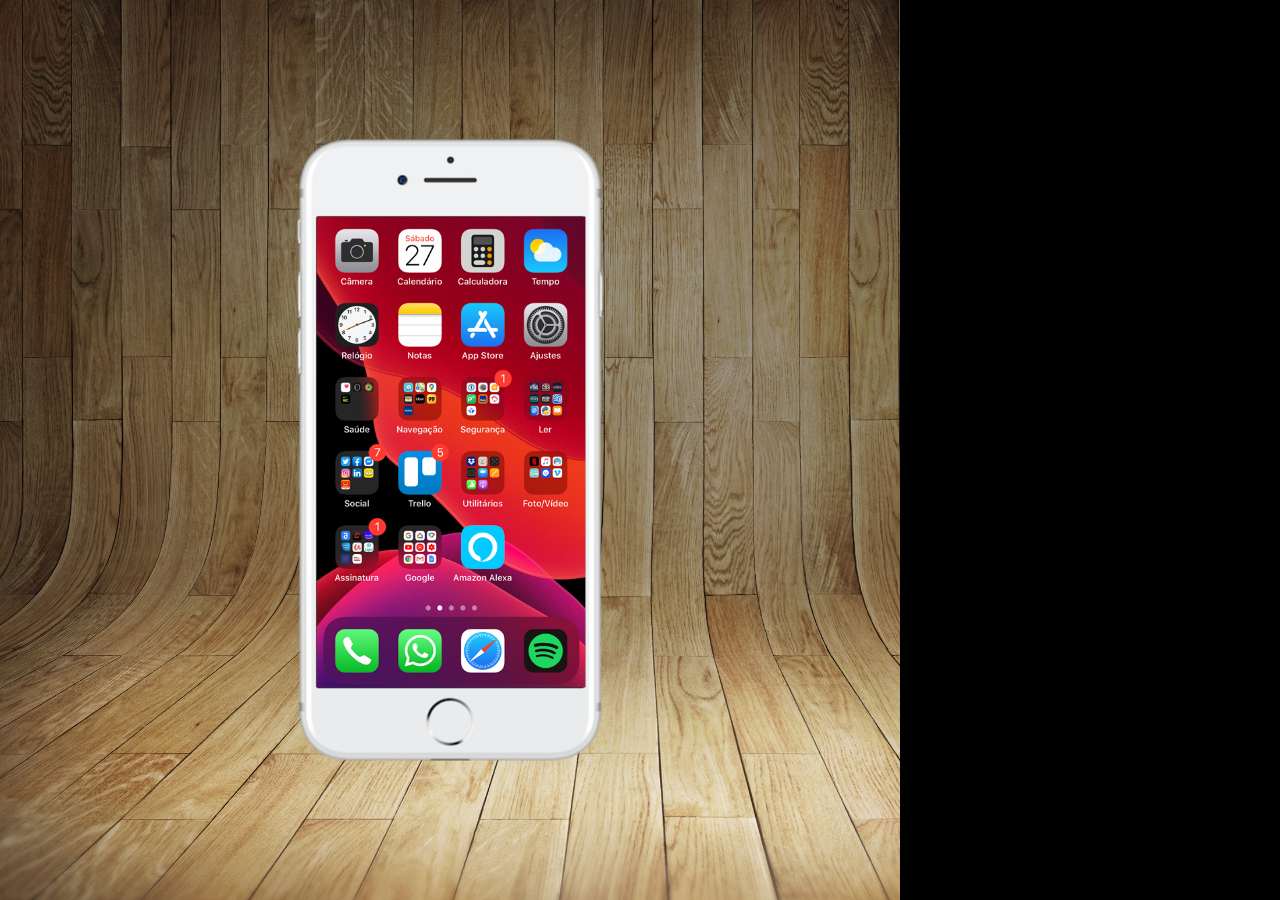
==== Social_Media/index.html @ 48df4f71 "projects" ====
<!DOCTYPE html>
<html lang="en">
<head>
  <meta charset="UTF-8">
  <meta http-equiv="X-UA-Compatible" content="IE=edge">
  <meta name="viewport" content="width=device-width, initial-scale=1.0">
  <link rel="shortcut icon" href="favicon.ico" type="image/x-icon">
  <link rel="stylesheet" href="Styles/style.css">
  <title>Social Media</title>
</head>
<body>
    <main>
      <section id="telefone">
        <iframe src="home.html" name="tela" id="tela" frameborder="0"></iframe>

      </section>
      <section id="redes-sociais">

      </section>
    </main>
  
</body>
</html>
---- Social_Media/Styles/style.css ----
@charset "UTF-8";

*{
  margin: 0px;
  padding: 0px;
  font-family: Arial, Helvetica, sans-serif;
}

html, body {
  height: 100vh;
  width: 100vh;
  background-color: black;

}

body{
  background: url('../imagens/fundo-madeira.jpg') no-repeat top center;
  background-size: cover;
  background-attachment: fixed;
}

main {
  height: 100vh;
  position: relative;
  
}

section#telefone {
  position: absolute;
  top : 50%;
  left : 50%;
  transform: translate(-50%, -50%);
  height:  627px;
  width: 311px;
  background: url('../imagens/frame-iphone.png')no-repeat;

}

iframe#tela {
  position: relative;
  top: 80px;
  left: 22px;
  width: 269px;
  height: 471px;
}
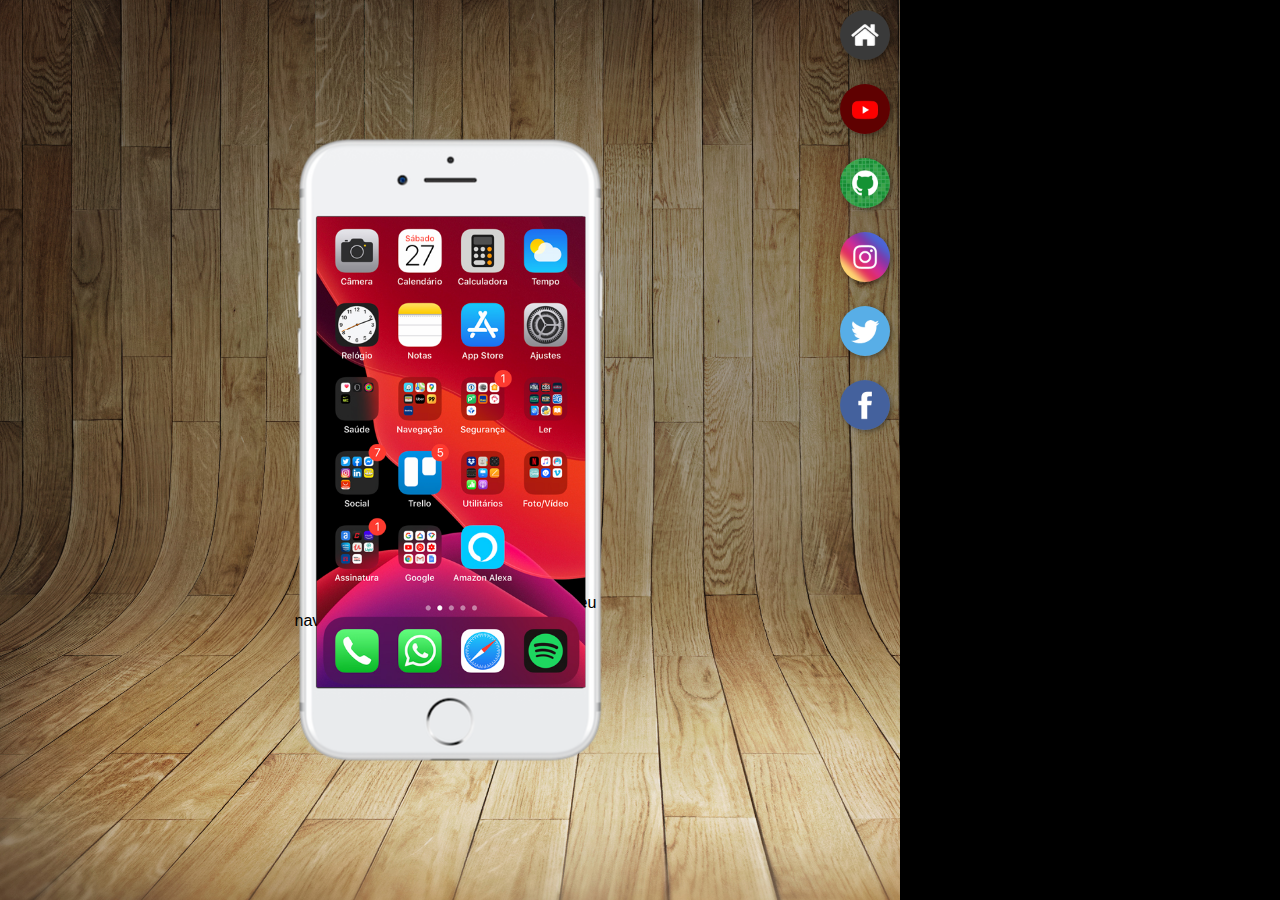
==== commit 900cc751: "social media" ====
--- a/Social_Media/index.html
+++ b/Social_Media/index.html
@@ -12,9 +12,16 @@
     <main>
       <section id="telefone">
         <iframe src="home.html" name="tela" id="tela" frameborder="0"></iframe>
+          Seu navegador não é compativel com isso.
 
       </section>
       <section id="redes-sociais">
+        <a href="#" target="tela"><img src="imagens/logo-home.jpg" alt="Home" srcset=""></a> <br>
+        <a href="#" target="tela"><img src="imagens/logo-youtube.jpg" alt="YouTube" srcset=""></a> <br>
+        <a href="#" target="tela"><img src="imagens/logo-github.jpg" alt="GitHub" srcset=""></a> <br>
+        <a href="#" target="tela"><img src="imagens/logo-instagram.jpg" alt="Instagram" srcset=""></a> <br>
+        <a href="#" target="tela"><img src="imagens/logo-twitter.jpg" alt="Twitter" srcset=""></a> <br>
+        <a href="#" target="tela"><img src="imagens/logo-facebook.jpg" alt="Facebook" srcset=""></a>
 
       </section>
     </main>
--- a/Social_Media/Styles/style.css
+++ b/Social_Media/Styles/style.css
@@ -43,3 +43,22 @@
   width: 269px;
   height: 471px;
 }
+
+section#redes-sociais {
+  text-align: right;
+}
+
+section#redes-sociais img {
+  width: 50px;
+  margin: 10px;
+  border-radius: 50%;
+  box-shadow: 2px 2px 5px rgba(0, 0, 0, 0.400);
+  box-sizing: border-box;
+}
+
+section#redes-sociais img:hover {
+  border: 2px solid rgba(255, 255, 255, 0.584);
+  transform: translate(-10px, -3px);
+  box-shadow: 5px, 5px 10px rgba(0, 0, 0, 0.605);
+  transition: transform 0.3s ease-in-out  ;
+}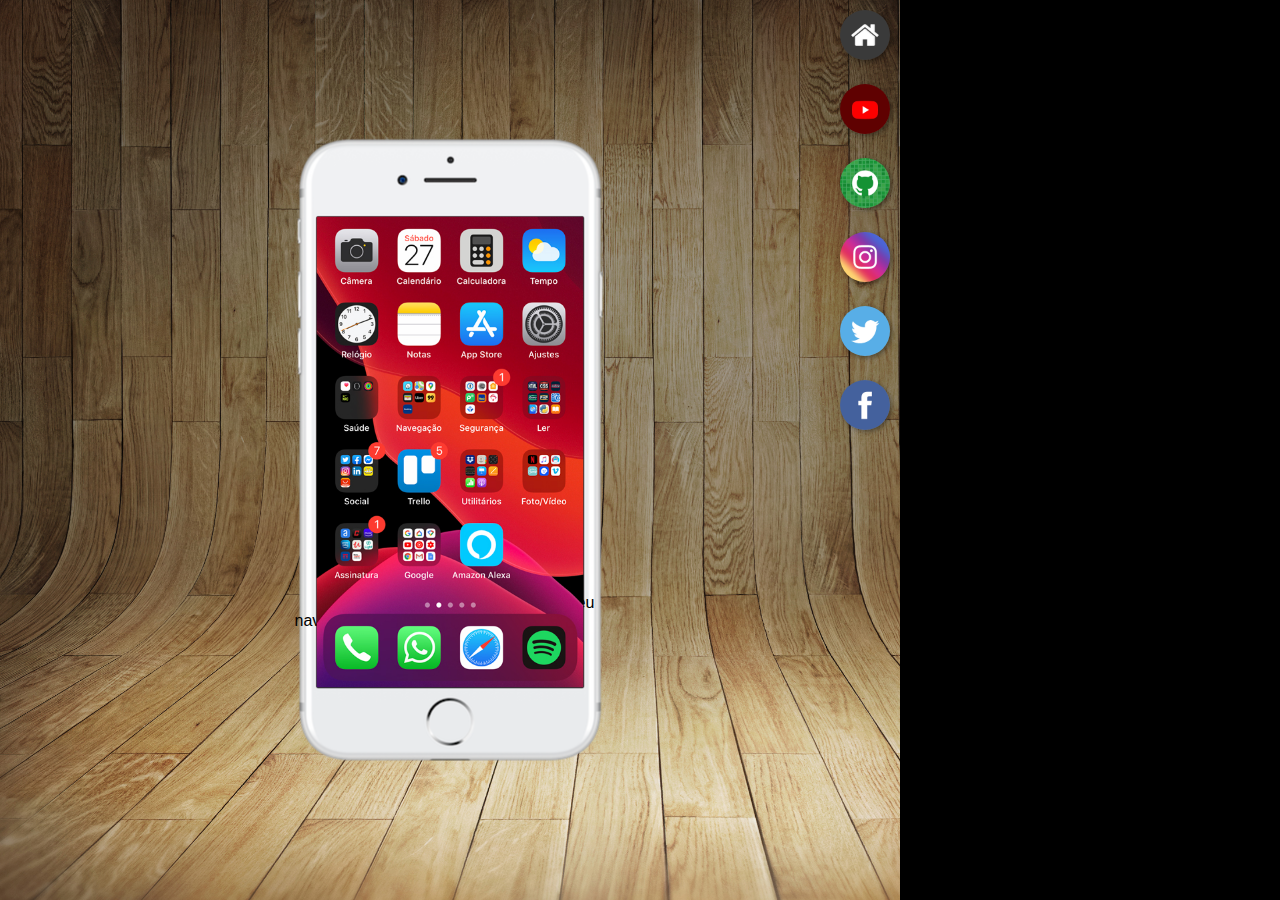
==== commit 6f31b984: "update project social" ====
--- a/Social_Media/index.html
+++ b/Social_Media/index.html
@@ -16,12 +16,12 @@
 
       </section>
       <section id="redes-sociais">
-        <a href="#" target="tela"><img src="imagens/logo-home.jpg" alt="Home" srcset=""></a> <br>
-        <a href="#" target="tela"><img src="imagens/logo-youtube.jpg" alt="YouTube" srcset=""></a> <br>
-        <a href="#" target="tela"><img src="imagens/logo-github.jpg" alt="GitHub" srcset=""></a> <br>
-        <a href="#" target="tela"><img src="imagens/logo-instagram.jpg" alt="Instagram" srcset=""></a> <br>
-        <a href="#" target="tela"><img src="imagens/logo-twitter.jpg" alt="Twitter" srcset=""></a> <br>
-        <a href="#" target="tela"><img src="imagens/logo-facebook.jpg" alt="Facebook" srcset=""></a>
+        <a href="home.html" target="tela"><img src="imagens/logo-home.jpg" alt="Home" srcset=""></a><br>
+        <a href="youtube.html" target="tela"><img src="imagens/logo-youtube.jpg" alt="YouTube" srcset=""></a><br>
+        <a href="github.html" target="tela"><img src="imagens/logo-github.jpg" alt="GitHub" srcset=""></a><br>
+        <a href="instagram.html" target="tela"><img src="imagens/logo-instagram.jpg" alt="Instagram" srcset=""></a><br>
+        <a href="twitter.html" target="tela"><img src="imagens/logo-twitter.jpg" alt="Twitter" srcset=""></a><br>
+        <a href="facebook.html" target="tela"><img src="imagens/logo-facebook.jpg" alt="Facebook" srcset=""></a>
 
       </section>
     </main>
--- a/Social_Media/Styles/style.css
+++ b/Social_Media/Styles/style.css
@@ -40,7 +40,7 @@
   position: relative;
   top: 80px;
   left: 22px;
-  width: 269px;
+  width: 267px;
   height: 471px;
 }
 
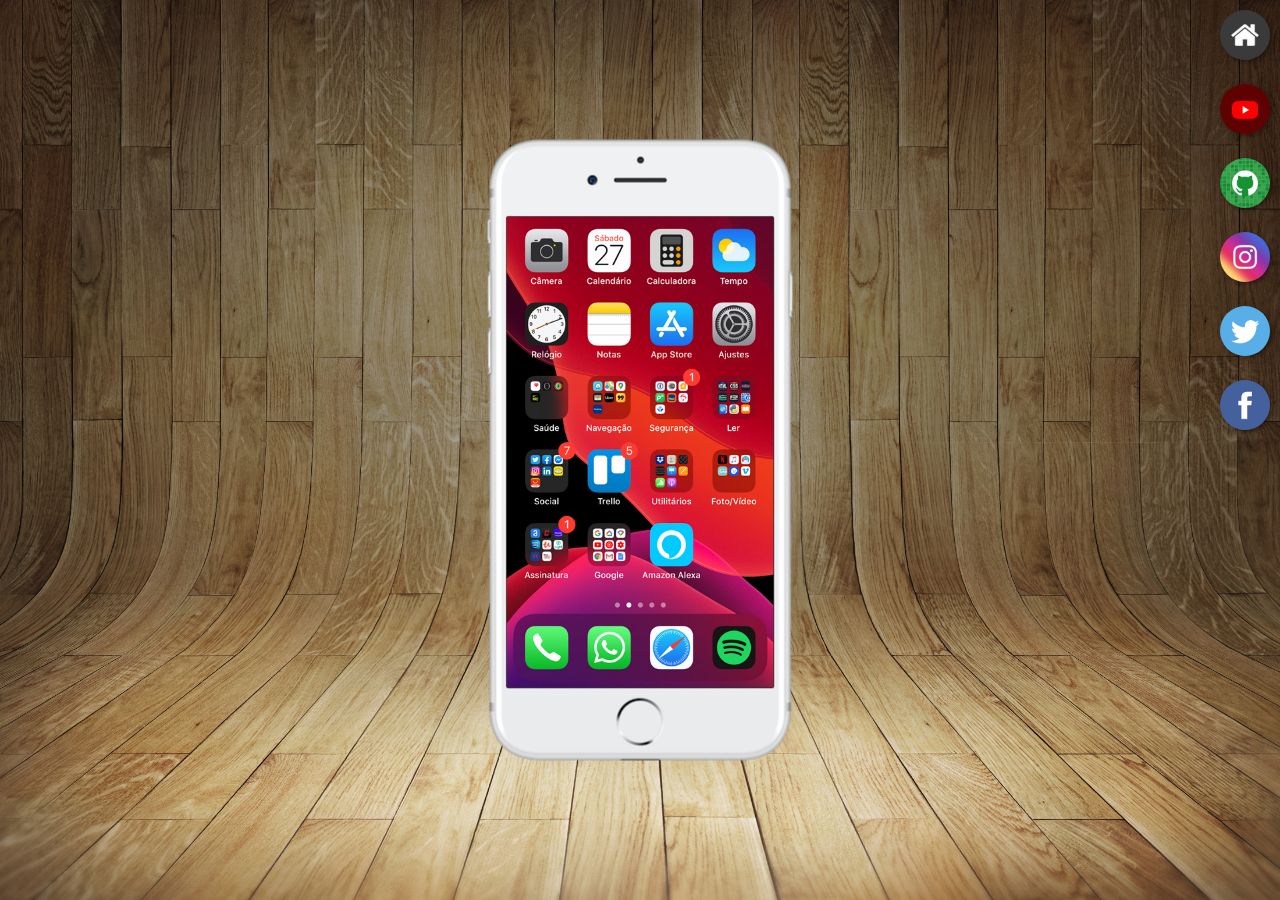
==== commit a60ead64: "update formulario" ====
--- a/Social_Media/index.html
+++ b/Social_Media/index.html
@@ -12,7 +12,6 @@
     <main>
       <section id="telefone">
         <iframe src="home.html" name="tela" id="tela" frameborder="0"></iframe>
-          Seu navegador não é compativel com isso.
 
       </section>
       <section id="redes-sociais">
--- a/Social_Media/Styles/style.css
+++ b/Social_Media/Styles/style.css
@@ -8,7 +8,7 @@
 
 html, body {
   height: 100vh;
-  width: 100vh;
+  width: 100vw;
   background-color: black;
 
 }
